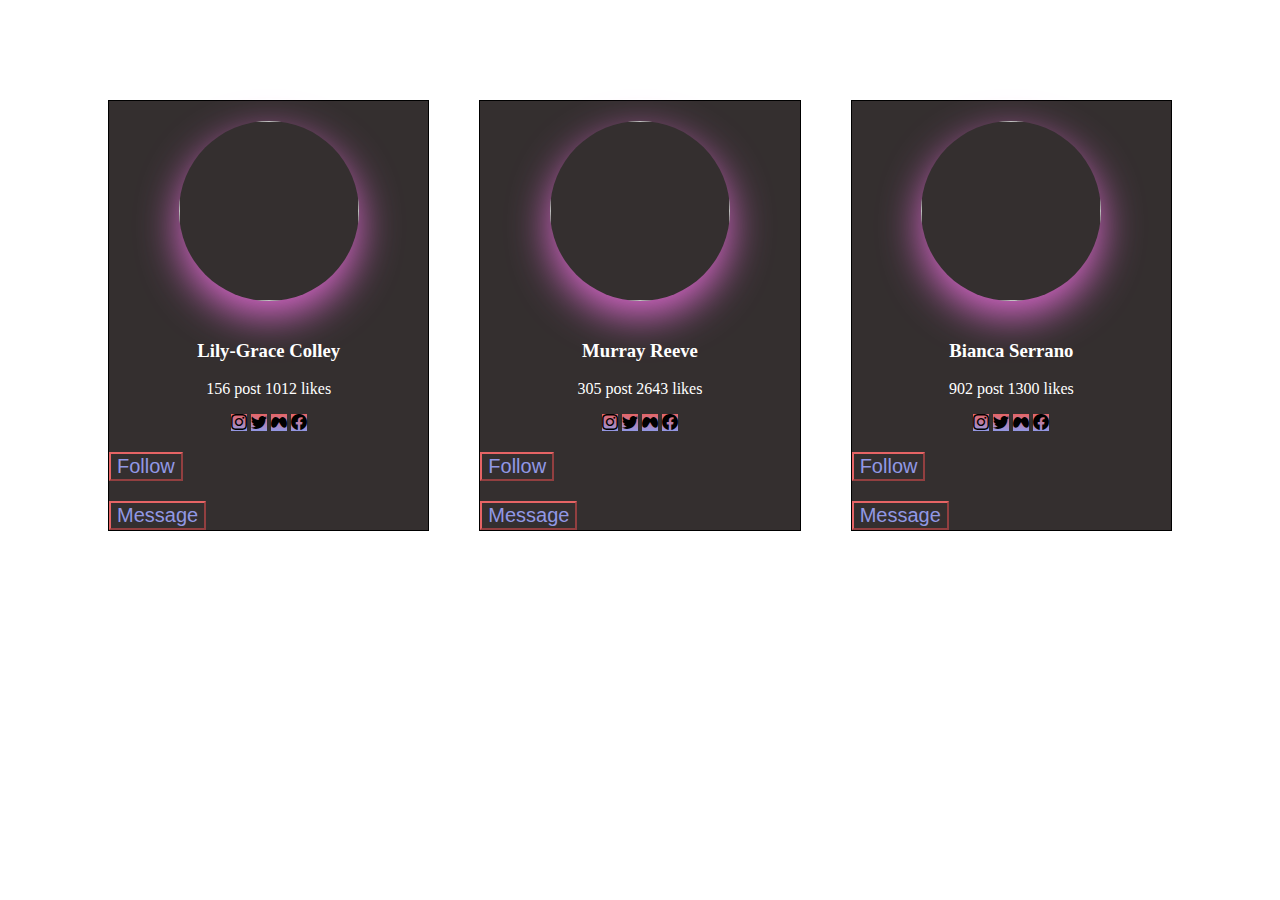
==== index.html @ f3569e88 "Add files via upload" ====
<!DOCTYPE html>
<html lang="en">

<head>
    <meta charset="UTF-8">
    <meta http-equiv="X-UA-Compatible" content="IE=edge">
    <meta name="viewport" content="width=device-width, initial-scale=1.0">
    <link href="https://cdn.jsdelivr.net/npm/bootstrap@5.2.0/dist/css/bootstrap.min.css">
    <link rel="stylesheet" href="https://cdn.jsdelivr.net/npm/bootstrap-icons@1.9.1/font/bootstrap-icons.css">
    <link href="./main.css" rel="stylesheet">
    <title>Document</title>
</head>

<body>
    <div class="container">
        <div class="card">
            <div class="card_img">
                <img
                    src="https://lh3.googleusercontent.com/ytP9VP86DItizVX2YNA-xTYzV09IS7rh4WexVp7eilIcfHmm74B7odbcwD5DTXmL0PF42i2wnRKSFPBHlmSjCblWHDCD2oD1oaM1CGFcSd48VBKJfsCi4bS170PKxGwji8CPmehwPw=w200-h247-no">
            </div>
            <div class="card_header">
                <h3>Lily-Grace Colley</h3>
                <p>156 post 1012 likes</p>
            </div>
            <div class="card_icon">
                <i class="bi bi-instagram"></i>
                <i class="bi bi-twitter"></i>
                <i class="bi bi-meta"></i>
                <i class="bi bi-facebook"></i>
            </div>
            <div class="card_button">
                <button class="flw_btn">Follow</button>
                <button class="mes_btn">Message</button>
            </div>
        </div>

        <div class="card">
            <div class="card_img">
                <img
                    src="https://lh3.googleusercontent.com/oUUiPB9sq3ACq4bUaRmo8pgvC4FUpRRrQKcGIBSOsafawZfRpF1vruFeYt6uCfL6wGDQyvOi6Ez9Bpf1Fb7APKjIyVsft7FLGR6QqdRFTiceNQBm1In9aZyrXp33cZi9pUNqjHASdA=s170-no">
                </div>
            <div class="card_header">
                <h3>Murray Reeve</h3>
                <p>305 post 2643 likes</p>
            </div>
            <div class="card_icon">
                <i class="bi bi-instagram"></i>
                <i class="bi bi-twitter"></i>
                <i class="bi bi-meta"></i>
                <i class="bi bi-facebook"></i>
            </div>
            <div class="card_button">
                <button class="flw_btn">Follow</button>
                <button class="mes_btn">Message</button>
            </div>
        </div>

        <div class="card">
            <div class="card_img">
                <img
                    src="https://lh3.googleusercontent.com/pZwZJ5HIL5iKbA91UGMUIPR0VJWa3K0vOGzDZmY6wU3EJBUdfsby3VEyxU162XxTyOyP3D154tjkr-4Jgcx8lygYUR8eB-jVmld4dsHi1c-mE_A8jKccseAG7bdEwVrcuuk6ciNtSw=s170-no">
            </div>
            <div class="card_header">
                <h3>Bianca Serrano</h3>
                <p>902 post 1300 likes</p>
            </div>
            <div class="card_icon">
                <i class="bi bi-instagram"></i>
                <i class="bi bi-twitter"></i>
                <i class="bi bi-meta"></i>
                <i class="bi bi-facebook"></i>
            </div>
            <div class="card_button">
                <button class="flw_btn">Follow</button>
                <button class="mes_btn">Message</button>
            </div>
        </div>
    </div>

</body>

</html>
---- main.css ----
* {
    box-sizing: border-box;
}

.container {
    display: grid;
    grid-template-columns: repeat(3, 1fr);
    gap:50px;
    align-items: center;
    justify-content: center;
    margin:100px;
}

.card {
    background: rgb(52, 47, 47);
    border: 1px solid black;
    text-align: center;
}

.card_img>img {
    margin-top: 20px;
    margin-bottom: 20px;
    width: 180px;
    height: 180px;
    border-radius: 100%;
    box-shadow: 0 15px 40px rgba(254, 115, 238, 0.822);
}

.card_header>p,
h3 {
    color: white;
}

.bi {
    background: linear-gradient(#e66465, #9198e5);
}

.card_button {
    display: block;
    text-align: center;
}

.flw_btn,
.mes_btn {
    display: block;
    color: #9198e5;
    background: rgb(52, 47, 47);
    font-size: 20px;
    border-color: #e66465;
    cursor: pointer;
}

.flw_btn:hover,
.mes_btn:hover {
    color:white;
    border-color: rgb(242, 255, 0);
}

.flw_btn {
    margin-top: 20px;
    margin-bottom: 20px;
} 

@media screen and (max-width:650px) {
    .content{
        display:block;
    }
}
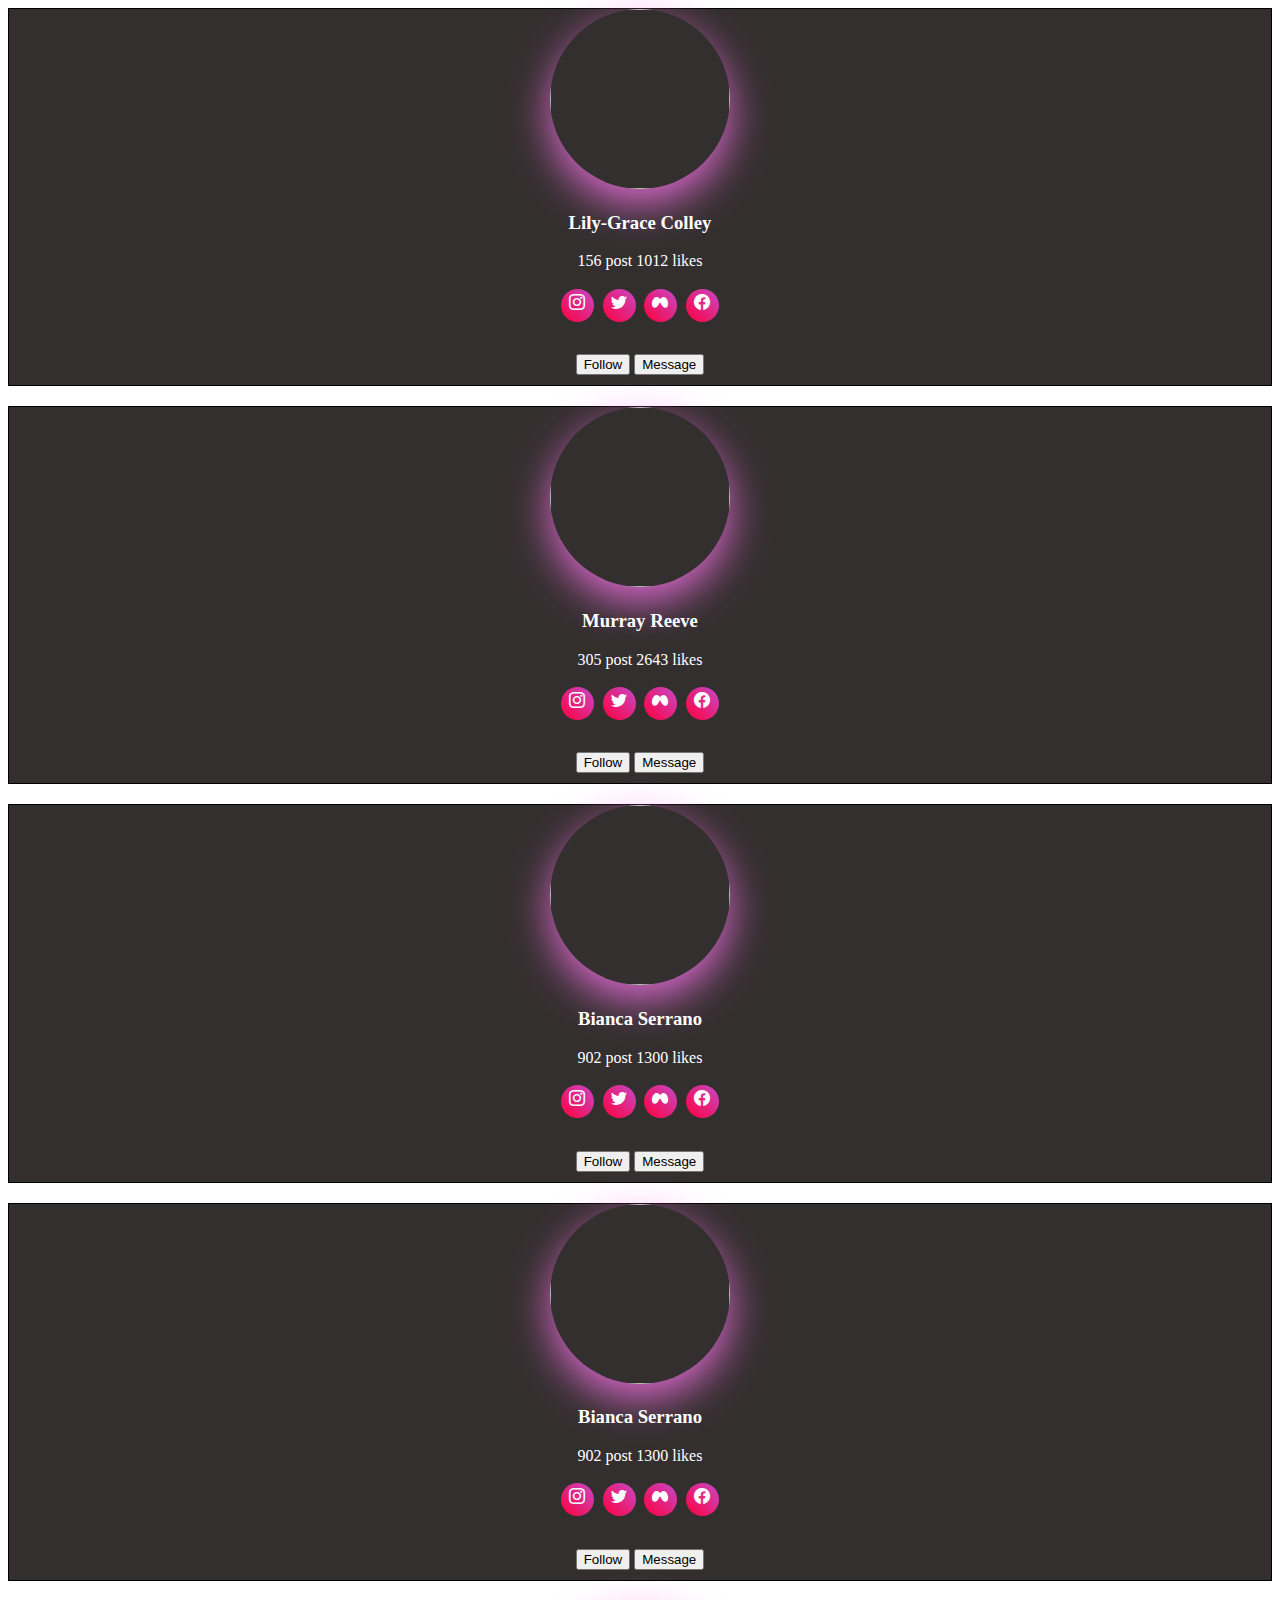
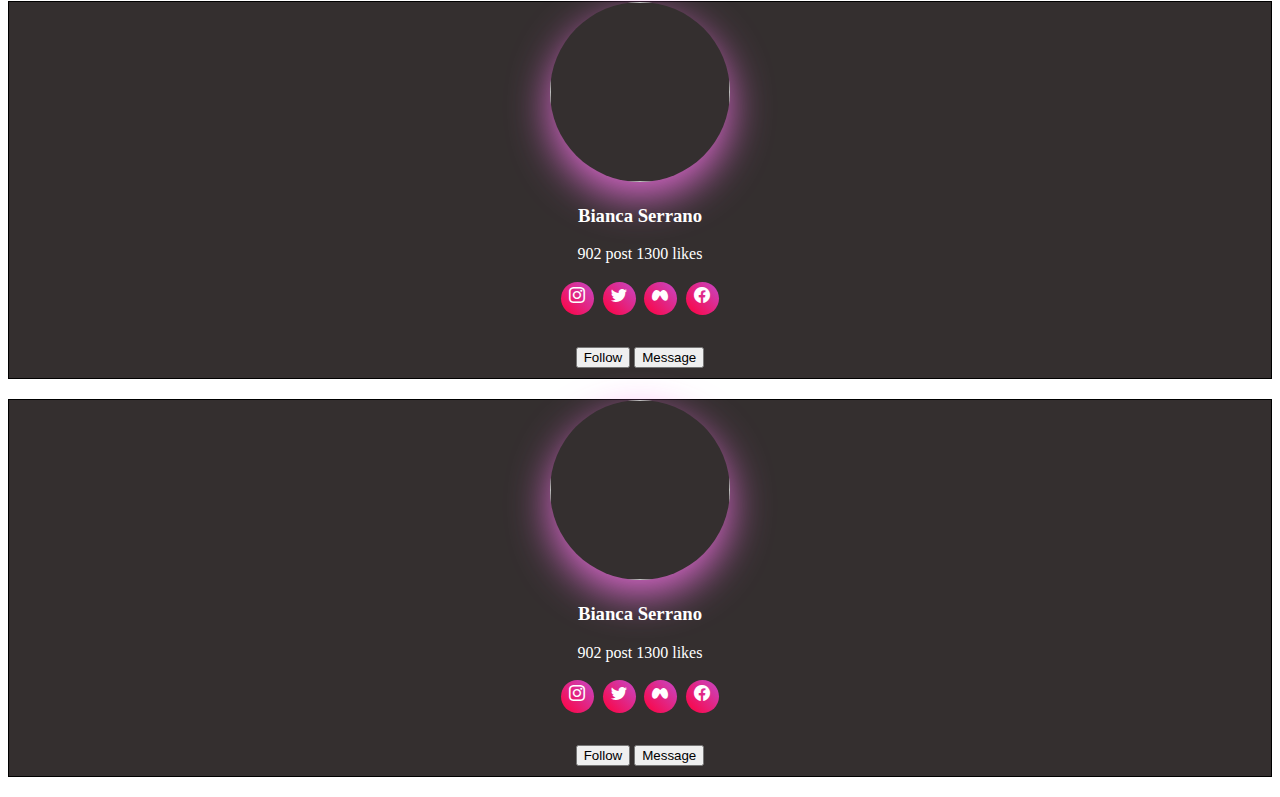
==== commit 1d6c0e9c: "Changes" ====
--- a/index.html
+++ b/index.html
@@ -5,76 +5,191 @@
     <meta charset="UTF-8">
     <meta http-equiv="X-UA-Compatible" content="IE=edge">
     <meta name="viewport" content="width=device-width, initial-scale=1.0">
-    <link href="https://cdn.jsdelivr.net/npm/bootstrap@5.2.0/dist/css/bootstrap.min.css">
-    <link rel="stylesheet" href="https://cdn.jsdelivr.net/npm/bootstrap-icons@1.9.1/font/bootstrap-icons.css">
+    <link href="https://cdn.jsdelivr.net/npm/bootstrap@5.2.0/dist/css/bootstrap.min.css" rel="stylesheet"
+        integrity="sha384-gH2yIJqKdNHPEq0n4Mqa/HGKIhSkIHeL5AyhkYV8i59U5AR6csBvApHHNl/vI1Bx" crossorigin="anonymous">
+    
+    
+        <link rel="stylesheet" href="https://cdn.jsdelivr.net/npm/bootstrap-icons@1.9.1/font/bootstrap-icons.css">
     <link href="./main.css" rel="stylesheet">
     <title>Document</title>
 </head>
 
 <body>
     <div class="container">
-        <div class="card">
-            <div class="card_img">
-                <img
-                    src="https://lh3.googleusercontent.com/ytP9VP86DItizVX2YNA-xTYzV09IS7rh4WexVp7eilIcfHmm74B7odbcwD5DTXmL0PF42i2wnRKSFPBHlmSjCblWHDCD2oD1oaM1CGFcSd48VBKJfsCi4bS170PKxGwji8CPmehwPw=w200-h247-no">
+        <div class="row">
+
+            <div class="col-sm-12 col-md-4">
+                <div class="card">
+
+                    <div class="card_img">
+                        <img class="card-img-top"
+                            src="https://lh3.googleusercontent.com/ytP9VP86DItizVX2YNA-xTYzV09IS7rh4WexVp7eilIcfHmm74B7odbcwD5DTXmL0PF42i2wnRKSFPBHlmSjCblWHDCD2oD1oaM1CGFcSd48VBKJfsCi4bS170PKxGwji8CPmehwPw=w200-h247-no">
+                    </div>
+                    <div class="card-body">
+                        <div class="card_header">
+                            <h3>Lily-Grace Colley</h3>
+                            <p>156 post 1012 likes</p>
+                        </div>
+                        <ul class="social-icons">
+                            <li><a href="#"><i class="bi bi-instagram"></i></a></li>
+                            <li><a href="#"><i class="bi bi-twitter"></i></a></li>
+                            <li><a href="#"><i class="bi bi-meta"></i></a></li>
+                            <li><a href="#"><i class="bi bi-facebook"></i></a></li>
+                        </ul>
+
+                        <div class="card_buttons d-flex flex-column">
+                            <button class="btn btn-outline-primary">Follow</button>
+                            <button class="btn btn-outline-info">Message</button>
+                        </div>
+                    </div>
+
+                </div>
             </div>
-            <div class="card_header">
-                <h3>Lily-Grace Colley</h3>
-                <p>156 post 1012 likes</p>
+
+
+            <div class="col-sm-12 col-md-4">
+                <div class="card">
+
+                    <div class="card_img">
+
+                        <img class="card-img-top"
+                            src="https://lh3.googleusercontent.com/oUUiPB9sq3ACq4bUaRmo8pgvC4FUpRRrQKcGIBSOsafawZfRpF1vruFeYt6uCfL6wGDQyvOi6Ez9Bpf1Fb7APKjIyVsft7FLGR6QqdRFTiceNQBm1In9aZyrXp33cZi9pUNqjHASdA=s170-no">
+                    </div>
+                    <div class="card-body">
+                        <div class="card_header">
+                            <h3>Murray Reeve</h3>
+                            <p>305 post 2643 likes</p>
+                        </div>
+                        <ul class="social-icons">
+                            <li><a href="#"><i class="bi bi-instagram"></i></a></li>
+                            <li><a href="#"><i class="bi bi-twitter"></i></a></li>
+                            <li><a href="#"><i class="bi bi-meta"></i></a></li>
+                            <li><a href="#"><i class="bi bi-facebook"></i></a></li>
+                        </ul>
+                        <div class="card_buttons d-flex flex-column">
+                            <button class="btn btn-outline-primary">Follow</button>
+                            <button class="btn btn-outline-info">Message</button>
+                        </div>
+                    </div>
+                </div>
             </div>
-            <div class="card_icon">
-                <i class="bi bi-instagram"></i>
-                <i class="bi bi-twitter"></i>
-                <i class="bi bi-meta"></i>
-                <i class="bi bi-facebook"></i>
+
+            <div class="col-sm-12 col-md-4  ">
+                <div class="card">
+
+                    <div class="card_img">
+                        <img class="card-img-top"
+                            src="https://lh3.googleusercontent.com/pZwZJ5HIL5iKbA91UGMUIPR0VJWa3K0vOGzDZmY6wU3EJBUdfsby3VEyxU162XxTyOyP3D154tjkr-4Jgcx8lygYUR8eB-jVmld4dsHi1c-mE_A8jKccseAG7bdEwVrcuuk6ciNtSw=s170-no">
+                    </div>
+                    <div class="card-body">
+                        <div class="card_header">
+                            <h3>Bianca Serrano</h3>
+                            <p>902 post 1300 likes</p>
+                        </div>
+
+                        <ul class="social-icons">
+                            <li><a href="#"><i class="bi bi-instagram"></i></a></li>
+                            <li><a href="#"><i class="bi bi-twitter"></i></a></li>
+                            <li><a href="#"><i class="bi bi-meta"></i></a></li>
+                            <li><a href="#"><i class="bi bi-facebook"></i></a></li>
+                        </ul>
+
+                        <div class="card_buttons d-flex flex-column">
+                            <button class="btn btn-outline-primary">Follow</button>
+                            <button class="btn btn-outline-info">Message</button>
+                        </div>
+                    </div>
+                </div>
             </div>
-            <div class="card_button">
-                <button class="flw_btn">Follow</button>
-                <button class="mes_btn">Message</button>
+
+            <div class="col-sm-12 col-md-4  ">
+                <div class="card">
+
+                    <div class="card_img">
+                        <img class="card-img-top"
+                            src="https://lh3.googleusercontent.com/pZwZJ5HIL5iKbA91UGMUIPR0VJWa3K0vOGzDZmY6wU3EJBUdfsby3VEyxU162XxTyOyP3D154tjkr-4Jgcx8lygYUR8eB-jVmld4dsHi1c-mE_A8jKccseAG7bdEwVrcuuk6ciNtSw=s170-no">
+                    </div>
+                    <div class="card-body">
+                        <div class="card_header">
+                            <h3>Bianca Serrano</h3>
+                            <p>902 post 1300 likes</p>
+                        </div>
+
+                        <ul class="social-icons">
+                            <li><a href="#"><i class="bi bi-instagram"></i></a></li>
+                            <li><a href="#"><i class="bi bi-twitter"></i></a></li>
+                            <li><a href="#"><i class="bi bi-meta"></i></a></li>
+                            <li><a href="#"><i class="bi bi-facebook"></i></a></li>
+                        </ul>
+
+                        <div class="card_buttons d-flex flex-column">
+                            <button class="btn btn-outline-primary">Follow</button>
+                            <button class="btn btn-outline-info">Message</button>
+                        </div>
+                    </div>
+                </div>
             </div>
-        </div>
 
-        <div class="card">
-            <div class="card_img">
-                <img
-                    src="https://lh3.googleusercontent.com/oUUiPB9sq3ACq4bUaRmo8pgvC4FUpRRrQKcGIBSOsafawZfRpF1vruFeYt6uCfL6wGDQyvOi6Ez9Bpf1Fb7APKjIyVsft7FLGR6QqdRFTiceNQBm1In9aZyrXp33cZi9pUNqjHASdA=s170-no">
+
+            <div class="col-sm-12  col-md-4  ">
+                <div class="card">
+
+                    <div class="card_img">
+                        <img class="card-img-top"
+                            src="https://lh3.googleusercontent.com/pZwZJ5HIL5iKbA91UGMUIPR0VJWa3K0vOGzDZmY6wU3EJBUdfsby3VEyxU162XxTyOyP3D154tjkr-4Jgcx8lygYUR8eB-jVmld4dsHi1c-mE_A8jKccseAG7bdEwVrcuuk6ciNtSw=s170-no">
+                    </div>
+                    <div class="card-body">
+                        <div class="card_header">
+                            <h3>Bianca Serrano</h3>
+                            <p>902 post 1300 likes</p>
+                        </div>
+
+                        <ul class="social-icons">
+                            <li><a href="#"><i class="bi bi-instagram"></i></a></li>
+                            <li><a href="#"><i class="bi bi-twitter"></i></a></li>
+                            <li><a href="#"><i class="bi bi-meta"></i></a></li>
+                            <li><a href="#"><i class="bi bi-facebook"></i></a></li>
+                        </ul>
+
+                        <div class="card_buttons d-flex flex-column">
+                            <button class="btn btn-outline-primary">Follow</button>
+                            <button class="btn btn-outline-info">Message</button>
+                        </div>
+                    </div>
                 </div>
-            <div class="card_header">
-                <h3>Murray Reeve</h3>
-                <p>305 post 2643 likes</p>
             </div>
-            <div class="card_icon">
-                <i class="bi bi-instagram"></i>
-                <i class="bi bi-twitter"></i>
-                <i class="bi bi-meta"></i>
-                <i class="bi bi-facebook"></i>
+
+            <div class="col-sm-12  col-md-4  ">
+                <div class="card">
+
+                    <div class="card_img">
+                        <img class="card-img-top"
+                            src="https://lh3.googleusercontent.com/pZwZJ5HIL5iKbA91UGMUIPR0VJWa3K0vOGzDZmY6wU3EJBUdfsby3VEyxU162XxTyOyP3D154tjkr-4Jgcx8lygYUR8eB-jVmld4dsHi1c-mE_A8jKccseAG7bdEwVrcuuk6ciNtSw=s170-no">
+                    </div>
+                    <div class="card-body">
+                        <div class="card_header">
+                            <h3>Bianca Serrano</h3>
+                            <p>902 post 1300 likes</p>
+                        </div>
+
+                        <ul class="social-icons">
+                            <li><a href="#"><i class="bi bi-instagram"></i></a></li>
+                            <li><a href="#"><i class="bi bi-twitter"></i></a></li>
+                            <li><a href="#"><i class="bi bi-meta"></i></a></li>
+                            <li><a href="#"><i class="bi bi-facebook"></i></a></li>
+                        </ul>
+
+                        <div class="card_buttons d-flex flex-column">
+                            <button class="btn btn-outline-primary">Follow</button>
+                            <button class="btn btn-outline-info">Message</button>
+                        </div>
+                    </div>
+                </div>
             </div>
-            <div class="card_button">
-                <button class="flw_btn">Follow</button>
-                <button class="mes_btn">Message</button>
-            </div>
-        </div>
 
-        <div class="card">
-            <div class="card_img">
-                <img
-                    src="https://lh3.googleusercontent.com/pZwZJ5HIL5iKbA91UGMUIPR0VJWa3K0vOGzDZmY6wU3EJBUdfsby3VEyxU162XxTyOyP3D154tjkr-4Jgcx8lygYUR8eB-jVmld4dsHi1c-mE_A8jKccseAG7bdEwVrcuuk6ciNtSw=s170-no">
-            </div>
-            <div class="card_header">
-                <h3>Bianca Serrano</h3>
-                <p>902 post 1300 likes</p>
-            </div>
-            <div class="card_icon">
-                <i class="bi bi-instagram"></i>
-                <i class="bi bi-twitter"></i>
-                <i class="bi bi-meta"></i>
-                <i class="bi bi-facebook"></i>
-            </div>
-            <div class="card_button">
-                <button class="flw_btn">Follow</button>
-                <button class="mes_btn">Message</button>
-            </div>
-        </div>
+
+
+        </div> <!-- row end -->
     </div>
 
 </body>
--- a/main.css
+++ b/main.css
@@ -1,20 +1,21 @@
-* {
+/* * {
     box-sizing: border-box;
-}
+} */
 
-.container {
+/* .container {
     display: grid;
     grid-template-columns: repeat(3, 1fr);
     gap:50px;
     align-items: center;
     justify-content: center;
     margin:100px;
-}
+} */
 
 .card {
     background: rgb(52, 47, 47);
     border: 1px solid black;
     text-align: center;
+    margin-bottom: 20px;
 }
 
 .card_img>img {
@@ -24,6 +25,7 @@
     height: 180px;
     border-radius: 100%;
     box-shadow: 0 15px 40px rgba(254, 115, 238, 0.822);
+    margin: 0 auto;
 }
 
 .card_header>p,
@@ -31,14 +33,14 @@
     color: white;
 }
 
-.bi {
-    background: linear-gradient(#e66465, #9198e5);
-}
 
-.card_button {
+
+.card_buttons {
     display: block;
     text-align: center;
 }
+
+
 
 .flw_btn,
 .mes_btn {
@@ -48,6 +50,7 @@
     font-size: 20px;
     border-color: #e66465;
     cursor: pointer;
+    margin: 10px auto;
 }
 
 .flw_btn:hover,
@@ -56,13 +59,73 @@
     border-color: rgb(242, 255, 0);
 }
 
-.flw_btn {
-    margin-top: 20px;
-    margin-bottom: 20px;
-} 
+
 
 @media screen and (max-width:650px) {
     .content{
         display:block;
     }
-}+}
+
+/* .card .card-img-top{
+    max-height: 150px;
+} */
+
+.card_buttons>button{
+    margin: 10px auto;
+}
+
+.social-icons{
+    list-style: none;
+    padding: 0;
+    font-size: 1em;
+    margin: 1em;
+
+}
+
+.social-icons > li{
+    display: inline-block;
+    position: relative;
+    margin: 0.15em;
+}
+
+.social-icons i {
+    color: #fff;
+    position: absolute;
+    top: 5px;
+    left: 8px;
+    transition: all 265ms ease-out;
+  }
+
+  .social-icons a {
+    display: inline-block;
+  }
+
+  .social-icons a:before {
+    transform: scale(1);
+    -ms-transform: scale(1);
+    -webkit-transform: scale(1);
+    content: " ";
+    width: 33px;
+    height: 33px;
+    border-radius: 100%;
+    display: block;
+    background: linear-gradient(45deg, #ff003c, #c648c8);
+    transition: all 265ms ease-out;
+  }
+
+  .social-icons a:hover:before {
+    transform: scale(0);
+    transition: all 265ms ease-in;
+  }
+  
+  .social-icons a:hover i {
+    transform: scale(2.2);
+    -ms-transform: scale(2.2);
+    -webkit-transform: scale(2.2);
+    color: #ff003c;
+    background: -webkit-linear-gradient(45deg, #ff003c, #c648c8);
+    -webkit-background-clip: text;
+    -webkit-text-fill-color: transparent;
+    transition: all 265ms ease-in;
+  }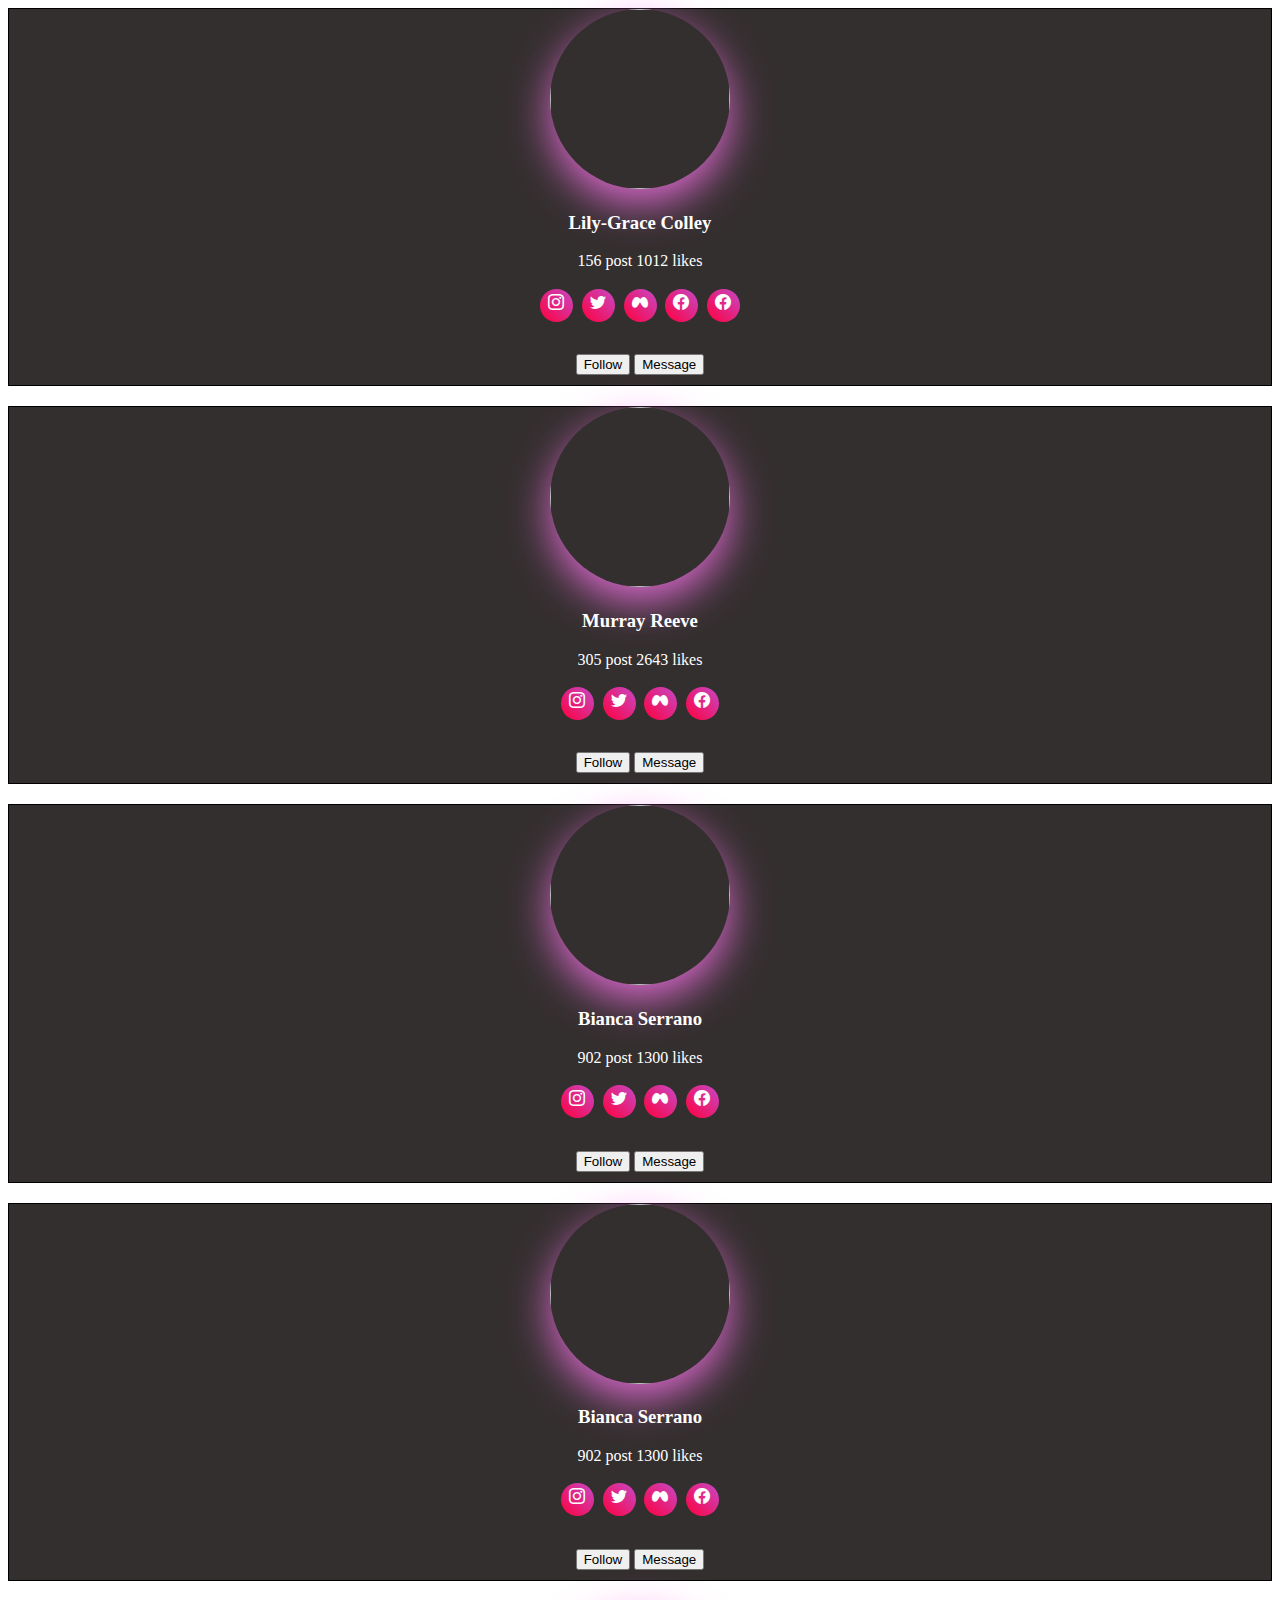
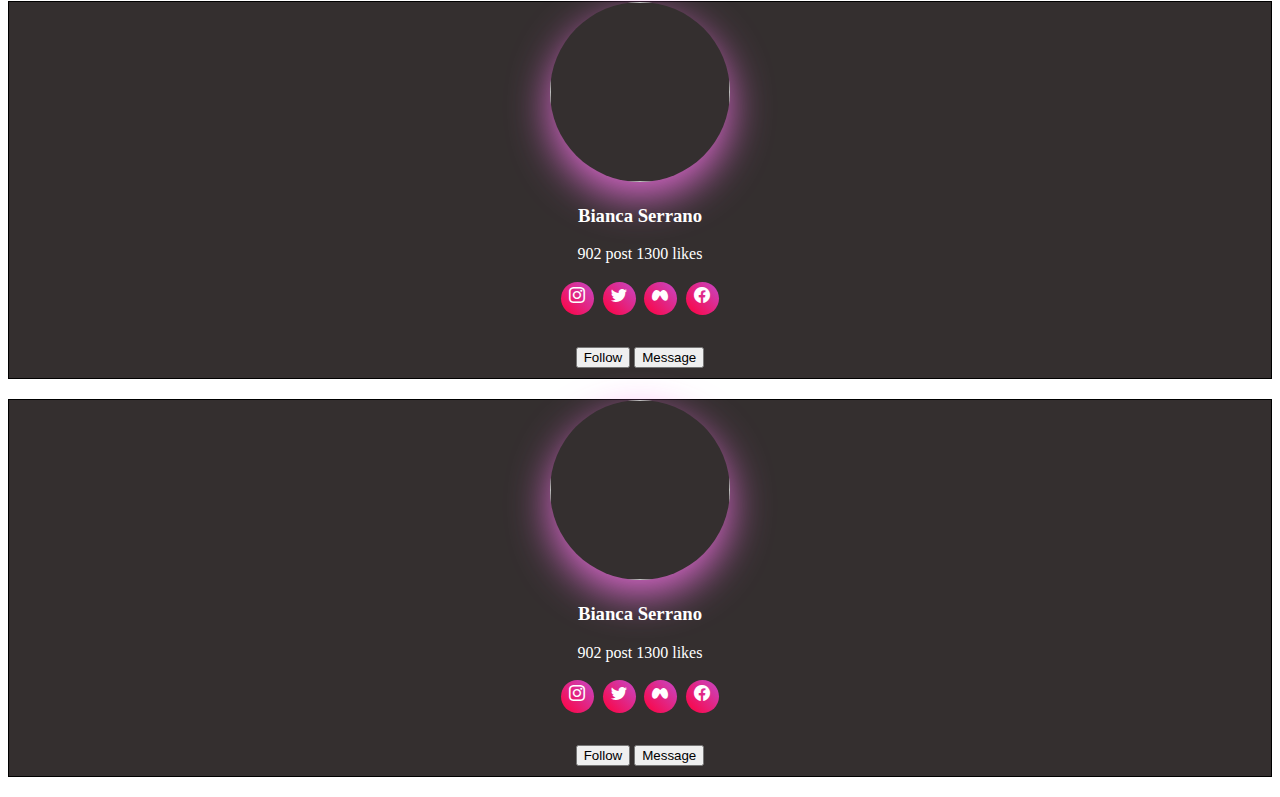
==== commit 68c34325: "add i element" ====
--- a/index.html
+++ b/index.html
@@ -34,6 +34,7 @@
                             <li><a href="#"><i class="bi bi-instagram"></i></a></li>
                             <li><a href="#"><i class="bi bi-twitter"></i></a></li>
                             <li><a href="#"><i class="bi bi-meta"></i></a></li>
+                            <li><a href="#"><i class="bi bi-facebook"></i></a></li>
                             <li><a href="#"><i class="bi bi-facebook"></i></a></li>
                         </ul>
 
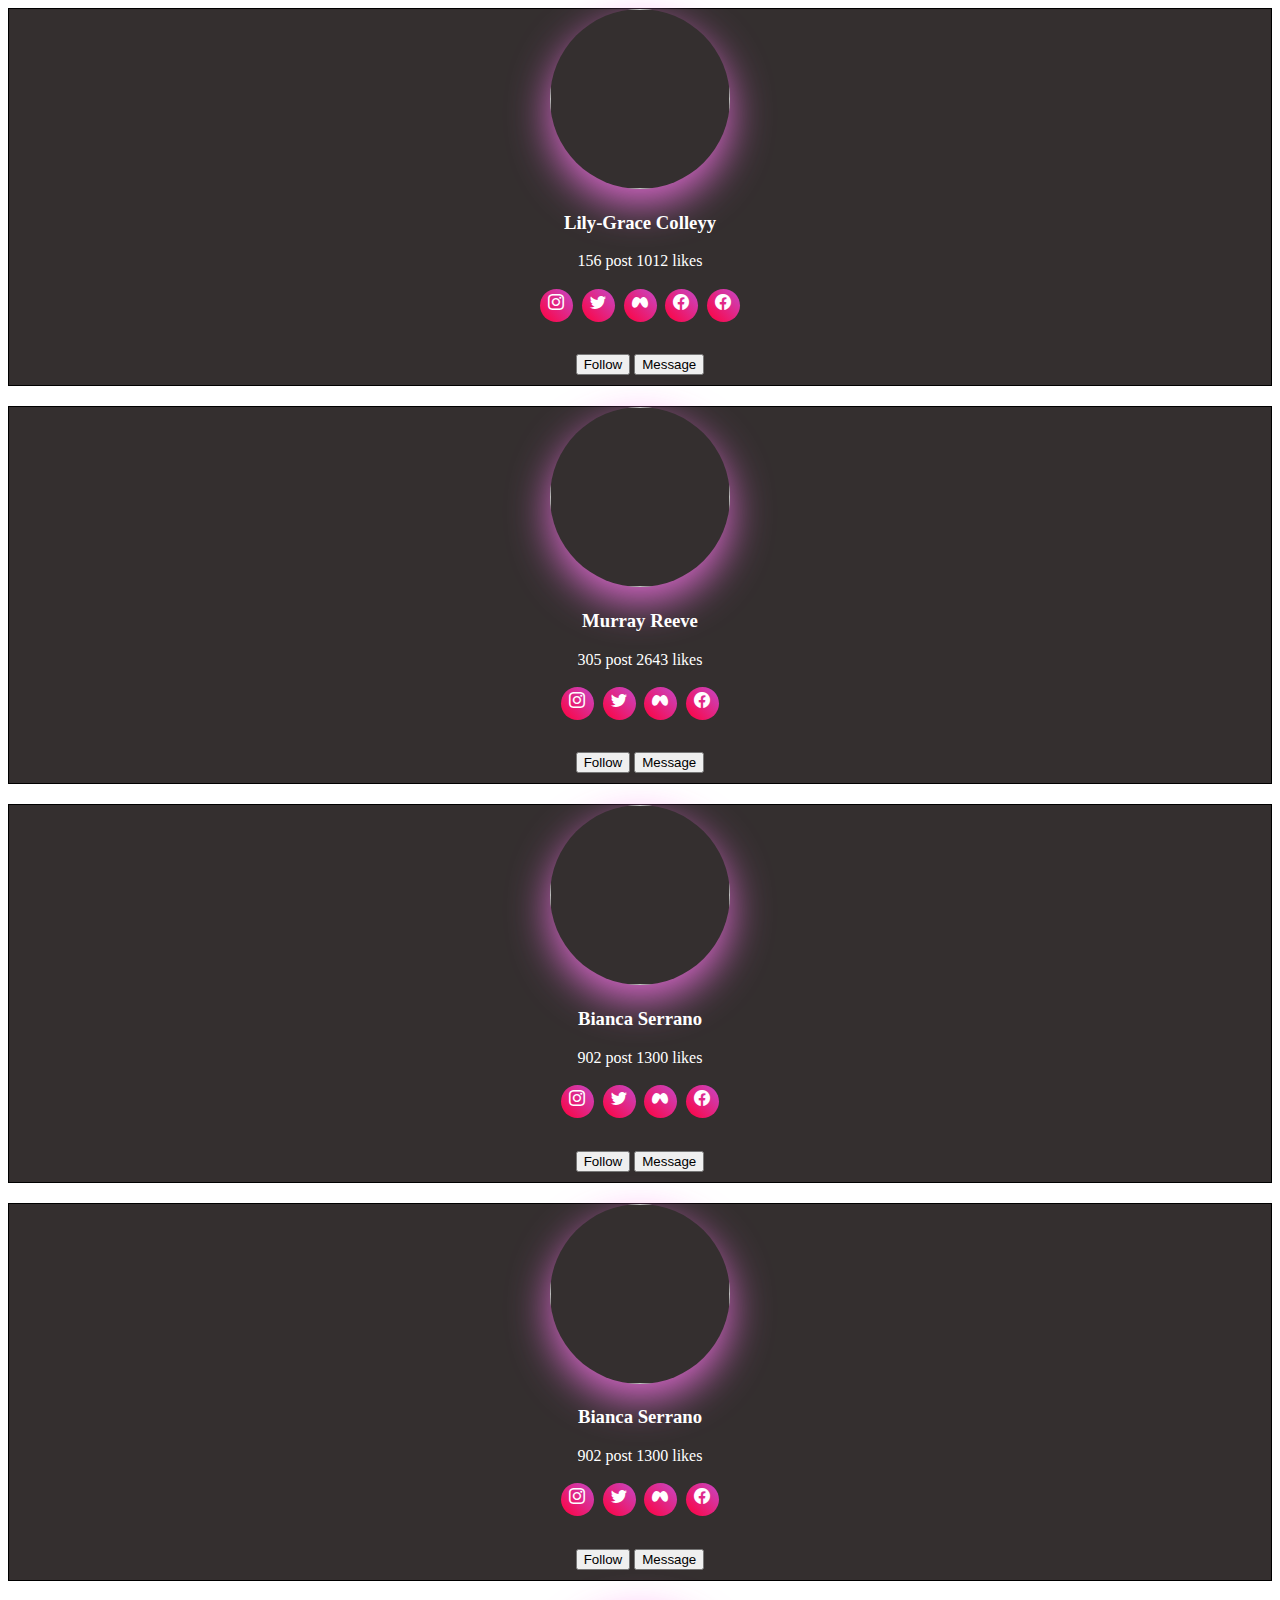
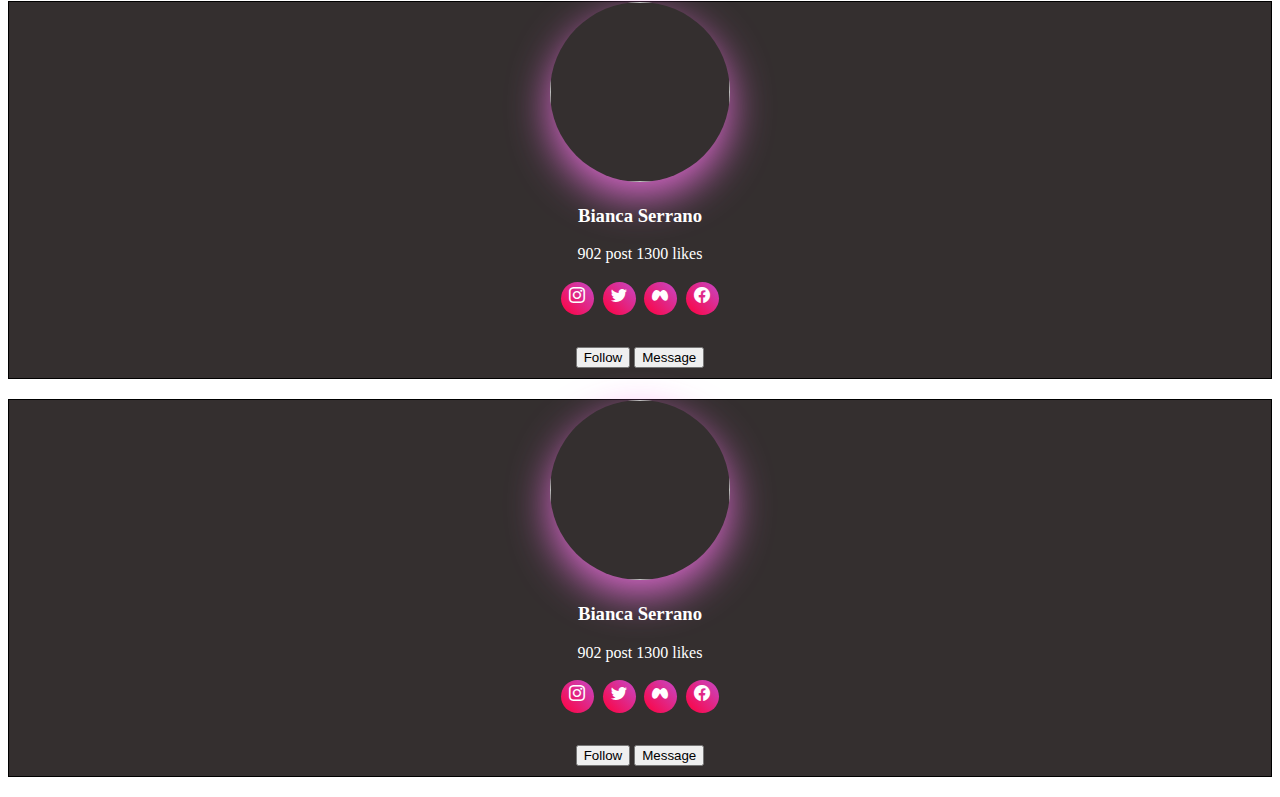
==== commit 0d70fc53: "add symbol" ====
--- a/index.html
+++ b/index.html
@@ -27,7 +27,7 @@
                     </div>
                     <div class="card-body">
                         <div class="card_header">
-                            <h3>Lily-Grace Colley</h3>
+                            <h3>Lily-Grace Colleyy</h3>
                             <p>156 post 1012 likes</p>
                         </div>
                         <ul class="social-icons">
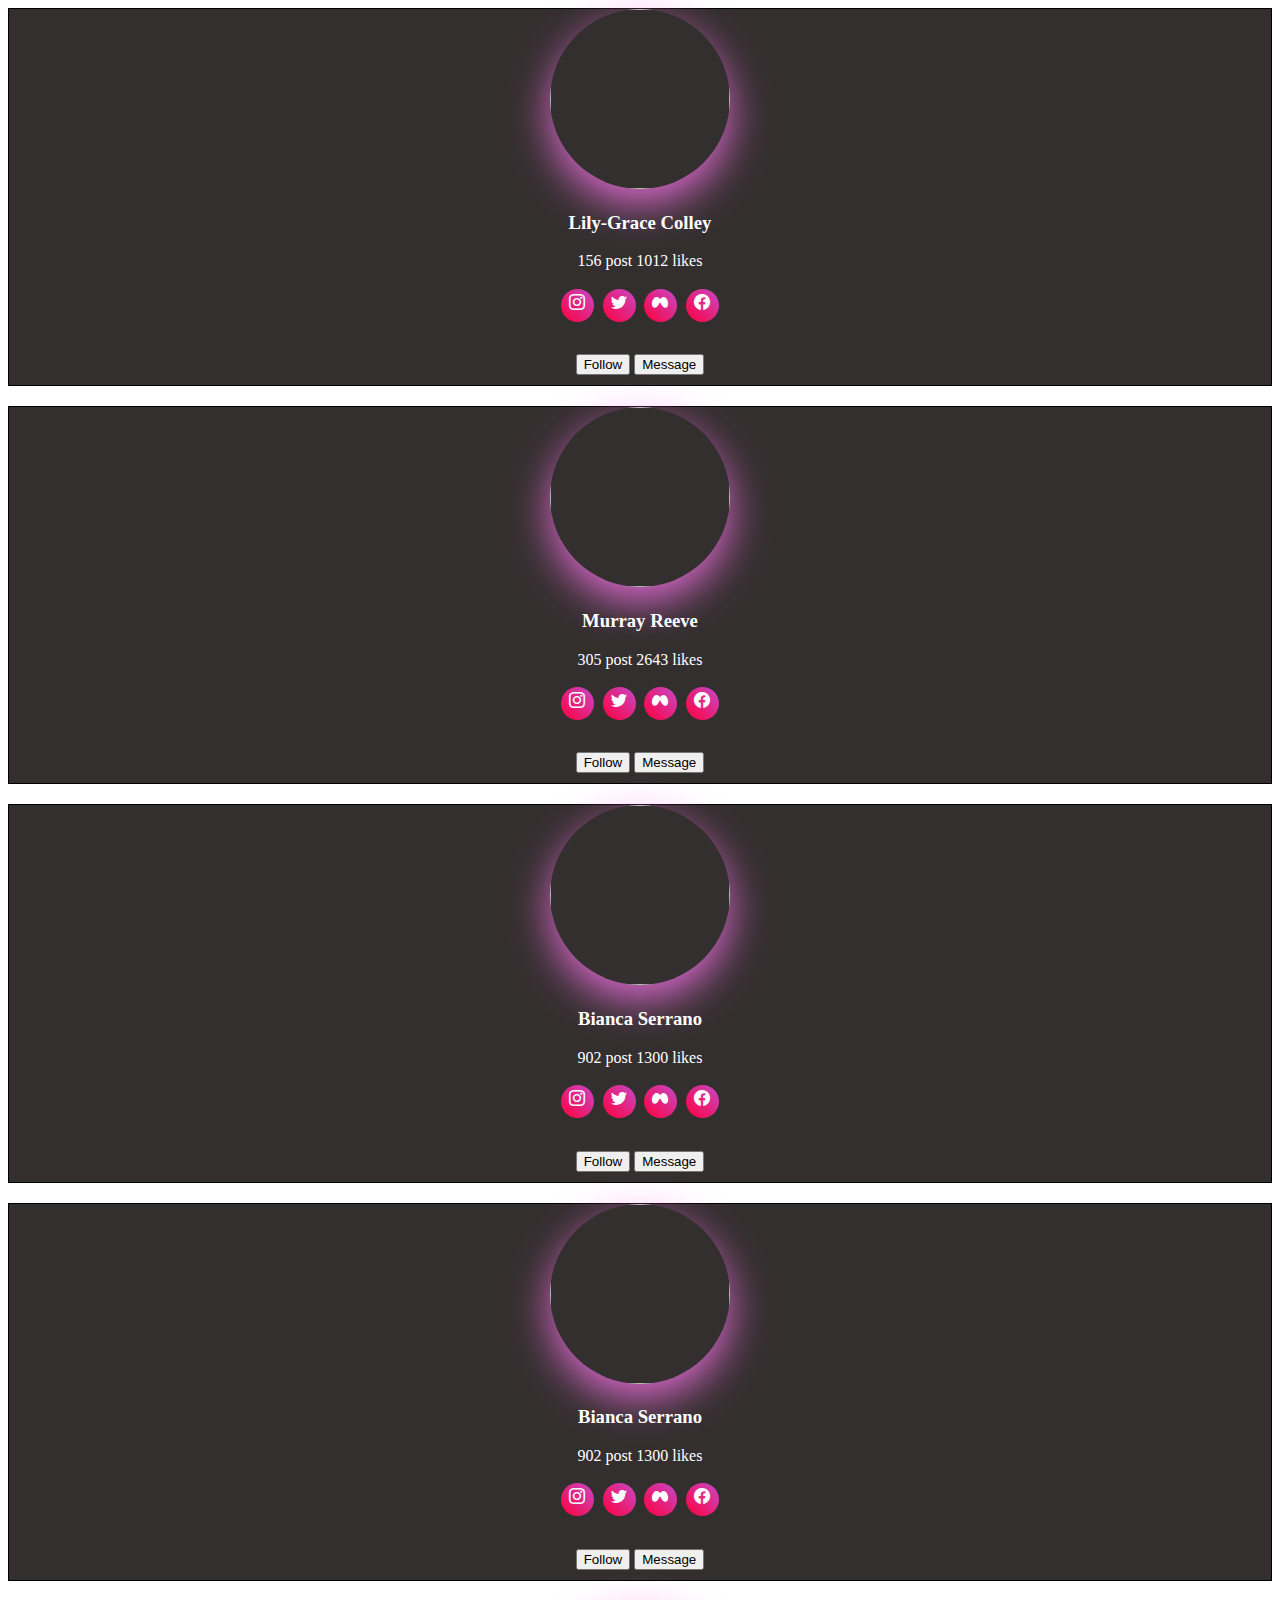
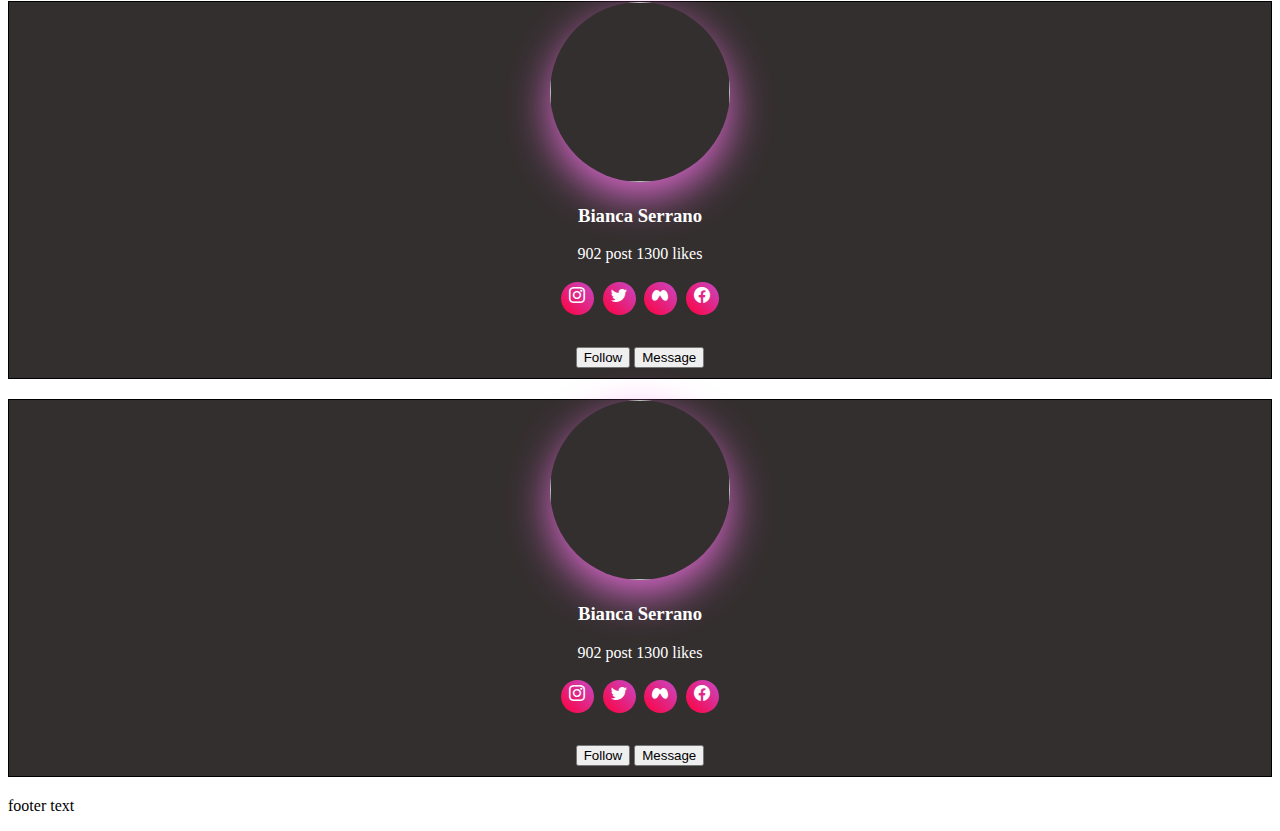
==== commit 17f15f22: "updates" ====
--- a/index.html
+++ b/index.html
@@ -27,14 +27,13 @@
                     </div>
                     <div class="card-body">
                         <div class="card_header">
-                            <h3>Lily-Grace Colleyy</h3>
+                            <h3>Lily-Grace Colley</h3>
                             <p>156 post 1012 likes</p>
                         </div>
                         <ul class="social-icons">
                             <li><a href="#"><i class="bi bi-instagram"></i></a></li>
                             <li><a href="#"><i class="bi bi-twitter"></i></a></li>
                             <li><a href="#"><i class="bi bi-meta"></i></a></li>
-                            <li><a href="#"><i class="bi bi-facebook"></i></a></li>
                             <li><a href="#"><i class="bi bi-facebook"></i></a></li>
                         </ul>
 
@@ -192,7 +191,8 @@
 
         </div> <!-- row end -->
     </div>
-
+    
+    <p>footer text</p>
 </body>
 
 </html>